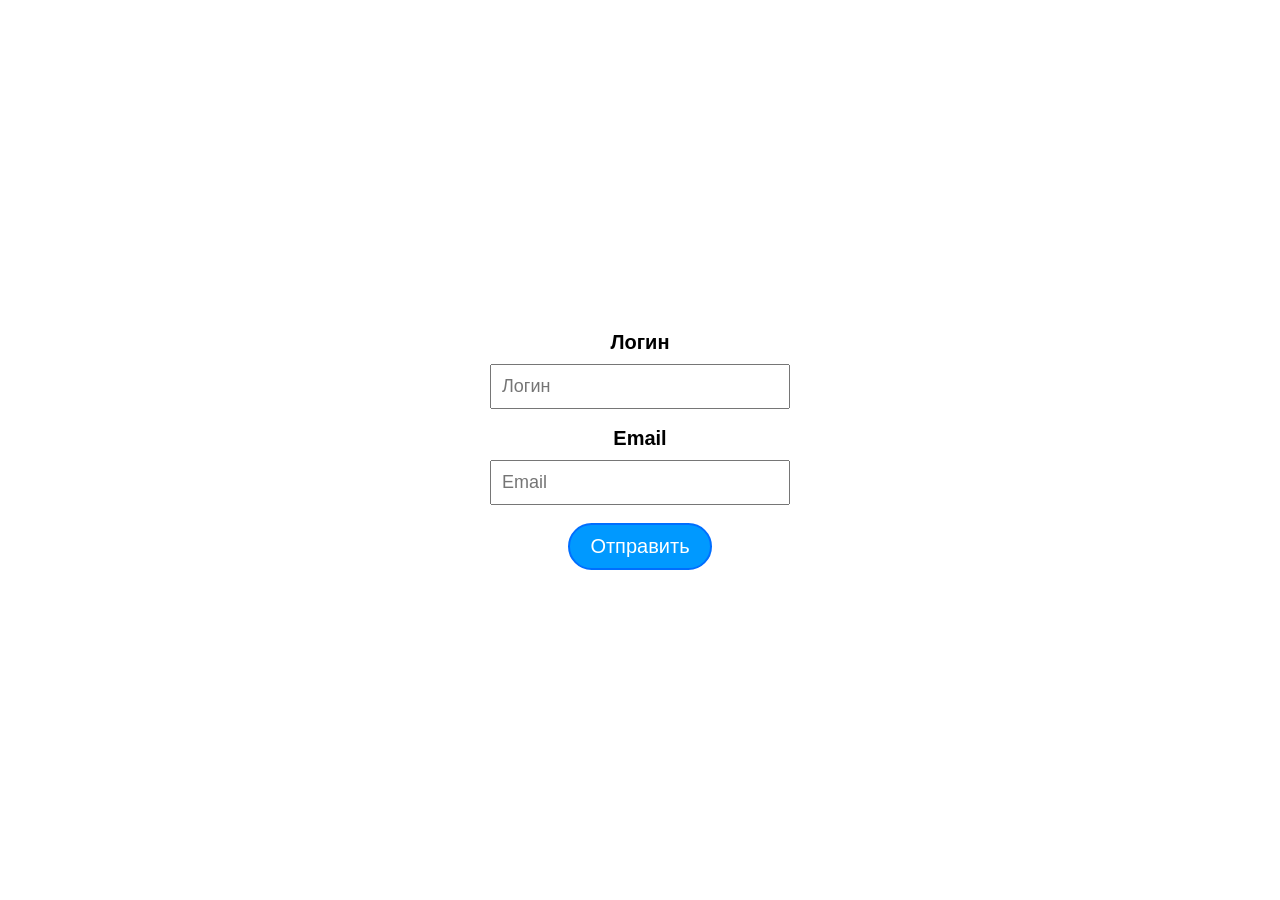
==== form/index.html @ 4df68333 ":auth" ====
<!DOCTYPE html>
<html>
<head>
    <title>Форма ввода</title>
    <link rel="stylesheet" href="style.css">
    <meta charset="UTF-8">
</head>
<body>
    <form method="post" action="auth.php">
        <label for="input1">Логин</label>
        <input type="text" id="login" name="login" placeholder="Логин"><br>

        <label for="input2">Email</label>
        <input type="text" id="email" name="email" placeholder="Email"><br>

        <button type="submit">Отправить</button>
    </form>
</body>
</html>
---- form/style.css ----
* {
    margin: 0;
    padding: 0;
    box-sizing: border-box;
}
body {
    display: flex;
    justify-content: center;
    align-items: center;
    height: 100vh;
}
form {
    display: flex;
    flex-direction: column;
    align-items: center;
}
label {
    margin-bottom: 10px;
    font-size: 20px;
    font-weight: bold;
    font-family: Arial, sans-serif;
}
input[type="text"],
textarea {
    width: 300px;
    padding: 10px;
    font-size: 18px;
    font-family: Arial, sans-serif;
}
a {
    color: #7c9ab7;
    font-weight: bold;
    text-decoration: none;
}
p {
    margin:10 0;
}
button {
    cursor: pointer;
    background-color: rgb(0, 153, 255);
    padding: 10px 20px;
    font-size: 20px;
    color: white;
    border-radius: 30px;
    border: 2px solid rgb(0, 110, 255);
}
button:hover{
    background-color: rgb(0, 162, 255);
}
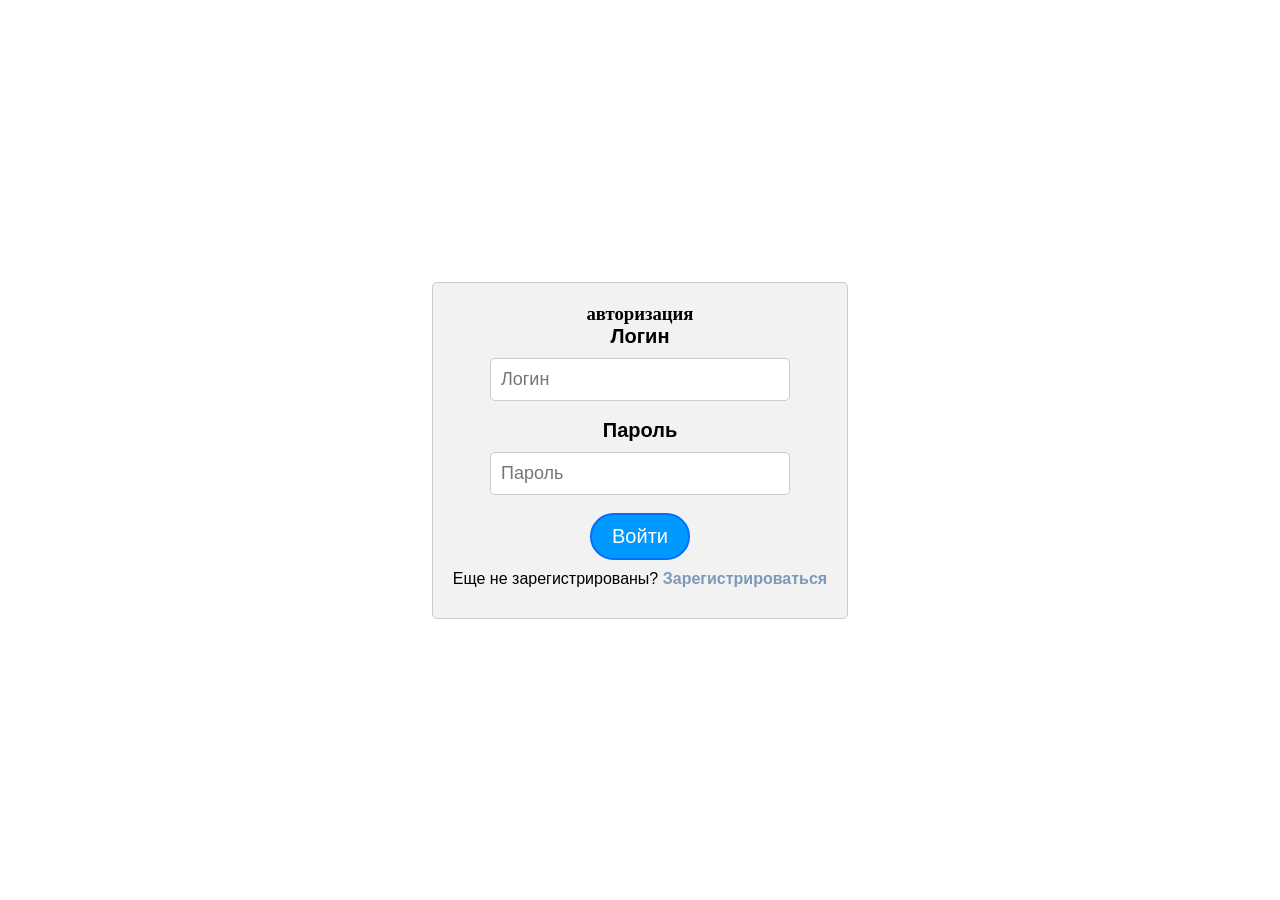
==== commit 551244a9: ":registration" ====
--- a/form/index.html
+++ b/form/index.html
@@ -2,18 +2,22 @@
 <html>
 <head>
     <title>Форма ввода</title>
-    <link rel="stylesheet" href="style.css">
+    <link rel="stylesheet" href="./style.css">
     <meta charset="UTF-8">
 </head>
 <body>
-    <form method="post" action="auth.php">
-        <label for="input1">Логин</label>
-        <input type="text" id="login" name="login" placeholder="Логин"><br>
-
-        <label for="input2">Email</label>
-        <input type="text" id="email" name="email" placeholder="Email"><br>
-
-        <button type="submit">Отправить</button>
-    </form>
+    <div class="container">
+        <h3>авторизация</h3>
+        <form method="post" action="login_process.php">
+            <label for="login">Логин</label>
+            <input type="text" id="login" name="login" placeholder="Логин" required><br>
+            
+            <label for="password">Пароль</label>
+            <input type="text" id="password" name="password" placeholder="Пароль" required><br>
+            
+            <button type="submit">Войти</button>
+        </form>
+        <p>Еще не зарегистрированы? <a href="./registration/registration.php">Зарегистрироваться</a></p>
+    </div>
 </body>
 </html>
--- a/form/style.css
+++ b/form/style.css
@@ -9,11 +9,21 @@
     align-items: center;
     height: 100vh;
 }
+.container {
+    margin: 20px;
+    padding: 20px;
+    background-color: #f2f2f2;
+    border: 1px solid #ccc;
+    border-radius: 5px;
+}
 form {
     display: flex;
     flex-direction: column;
     align-items: center;
 }
+h3 {
+    text-align: center;
+  }
 label {
     margin-bottom: 10px;
     font-size: 20px;
@@ -21,11 +31,13 @@
     font-family: Arial, sans-serif;
 }
 input[type="text"],
-textarea {
+input[type="password"] {
     width: 300px;
     padding: 10px;
     font-size: 18px;
     font-family: Arial, sans-serif;
+    border-radius: 5px;
+    border: 1px solid #ccc;
 }
 a {
     color: #7c9ab7;
@@ -33,7 +45,9 @@
     text-decoration: none;
 }
 p {
-    margin:10 0;
+    margin: 10px 0;
+    font-size: 16px;
+    font-family: Arial, sans-serif;
 }
 button {
     cursor: pointer;
